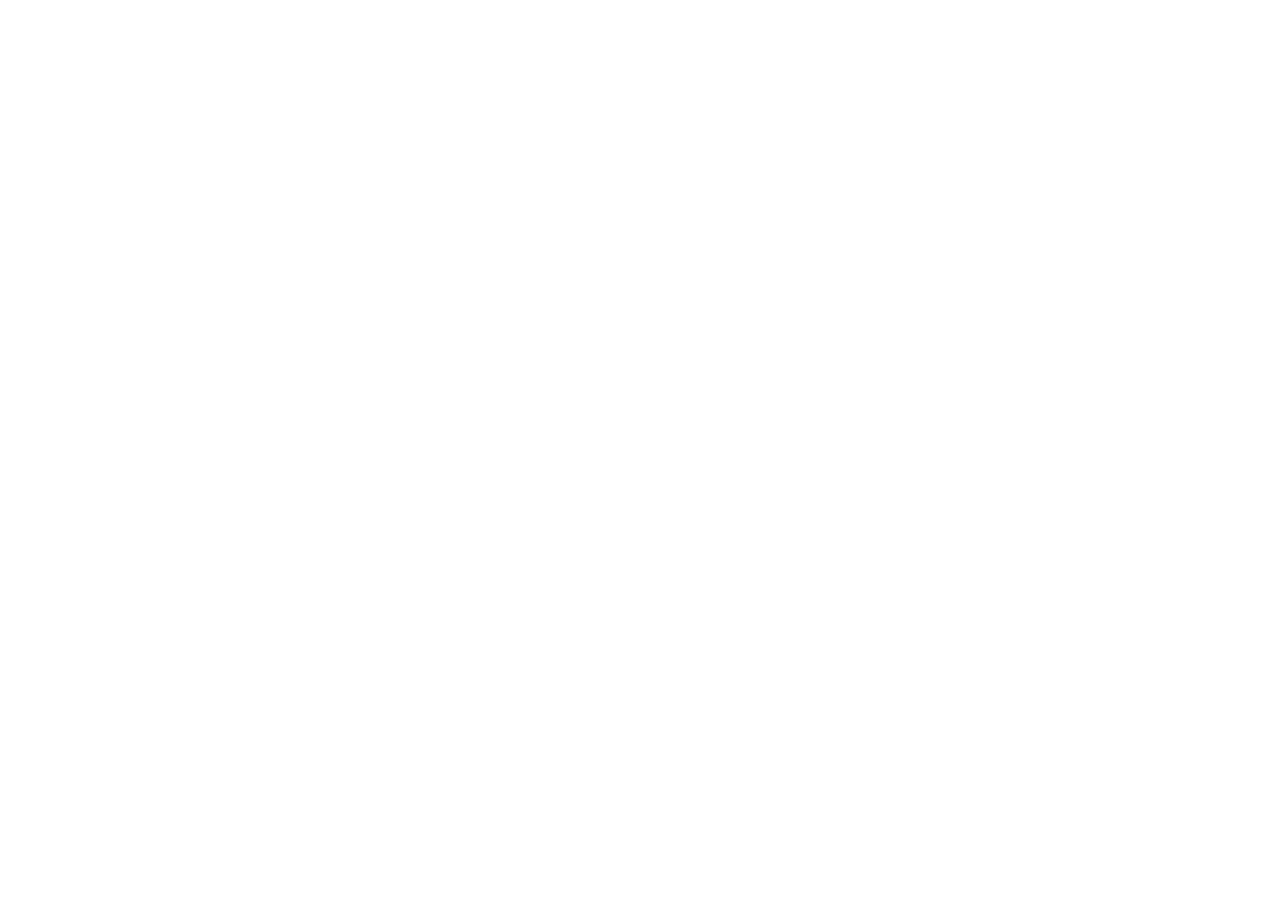
==== project-tracking-intro-component-master/index.html @ 53c0c497 "initial commit" ====
<!DOCTYPE html>
<html lang="en">

<head>
    <meta charset="UTF-8">
    <meta name="viewport" content="width=device-width, initial-scale=1.0">
    <!-- displays site properly based on user's device -->

    <link rel="icon" type="image/png" sizes="32x32" href="./images/favicon-32x32.png">

    <title>Frontend Mentor | Project tracking intro component</title>

    <!-- Feel free to remove these styles or customise in your own stylesheet 👍 -->
    <style>
        .attribution {
            font-size: 11px;
            text-align: center;
        }
        
        .attribution a {
            color: hsl(228, 45%, 44%);
        }
    </style>
</head>

<body>

    <nav>

    </nav>
    <main>

    </main>
    <!-- <footer>
        <p class="attribution">
            Challenge by <a href="https://www.frontendmentor.io?ref=challenge" target="_blank">Frontend Mentor</a>. Coded by <a href="#">Tony Ouma</a>.
        </p>
    </footer> -->
</body>

</html>
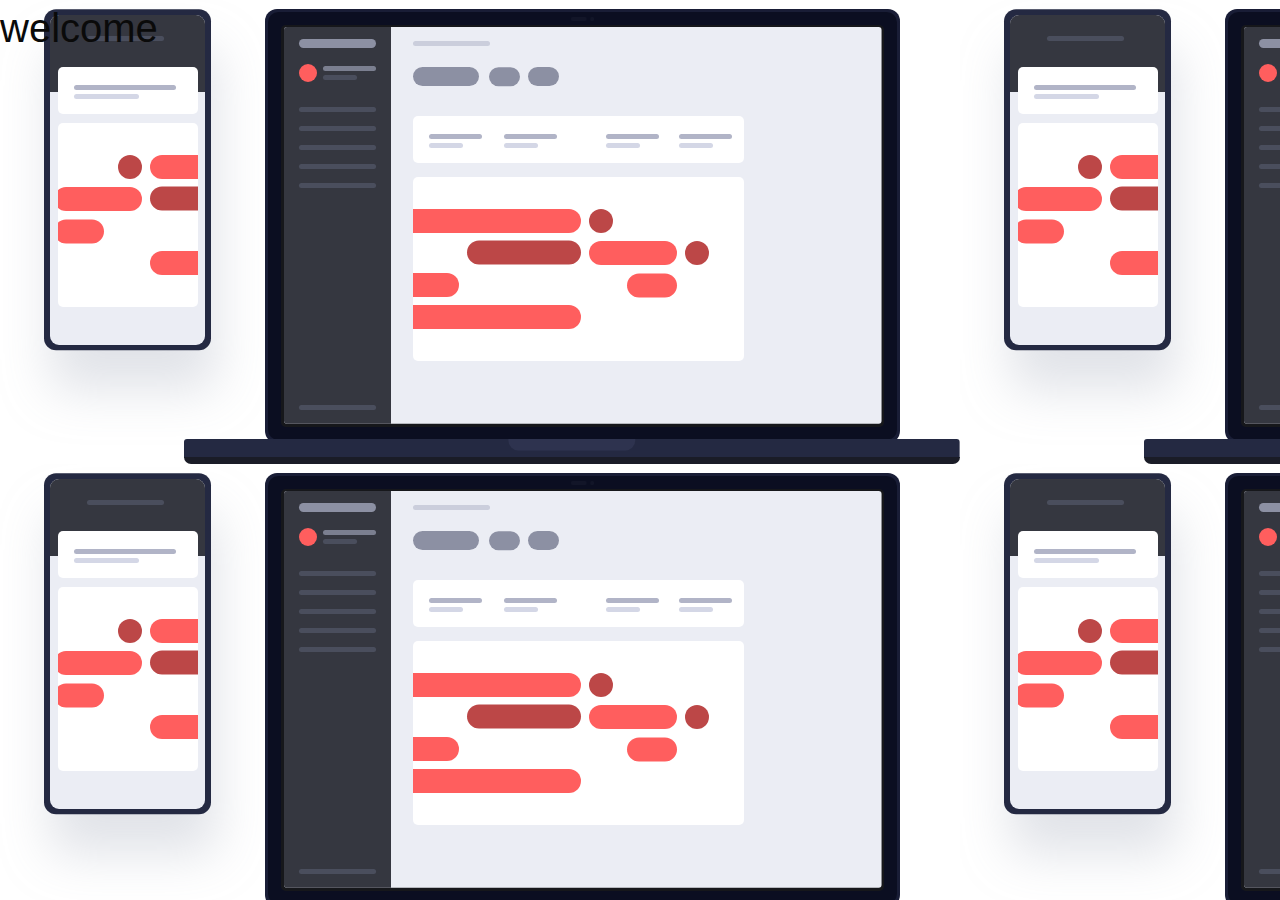
==== commit 25d5ed79: "include(site files): SASS, styles" ====
--- a/project-tracking-intro-component-master/index.html
+++ b/project-tracking-intro-component-master/index.html
@@ -6,21 +6,22 @@
     <meta name="viewport" content="width=device-width, initial-scale=1.0">
     <!-- displays site properly based on user's device -->
 
-    <link rel="icon" type="image/png" sizes="32x32" href="./images/favicon-32x32.png">
+    <link rel="icon" type="image/png" sizes="32x32" href="./assets/images/favicon-32x32.png">
+
+    <!-- Fonts -->
+    <link rel="stylesheet" href="https://fonts.google.com/specimen/Barlow+Condensed">
+    <link rel="stylesheet" href="https://fonts.google.com/specimen/Barlow">
+    <!-- Foundation Zurb -->
+    <link rel="stylesheet" href="./assets/css/vendors/foundation.min.css">
+
+    <!-- FontAwesome -->
+    <link rel="stylesheet" href="./assets/css/vendors/font-awesome.min.css">
+    <link rel="stylesheet" href="./assets/css/vendors/all.css">
+    <!-- Styles -->
+    <link rel="stylesheet" href="./assets/css/main.min.css">
 
     <title>Frontend Mentor | Project tracking intro component</title>
 
-    <!-- Feel free to remove these styles or customise in your own stylesheet 👍 -->
-    <style>
-        .attribution {
-            font-size: 11px;
-            text-align: center;
-        }
-        
-        .attribution a {
-            color: hsl(228, 45%, 44%);
-        }
-    </style>
 </head>
 
 <body>
@@ -29,7 +30,7 @@
 
     </nav>
     <main>
-
+        <h2>welcome</h2>
     </main>
     <!-- <footer>
         <p class="attribution">
--- a/project-tracking-intro-component-master/assets/css/main.min.css
+++ b/project-tracking-intro-component-master/assets/css/main.min.css
@@ -0,0 +1,2 @@
+body{font-family:Barlow;background:url("../../images/illustration-devices.svg")}
+/*# sourceMappingURL=main.min.css.map */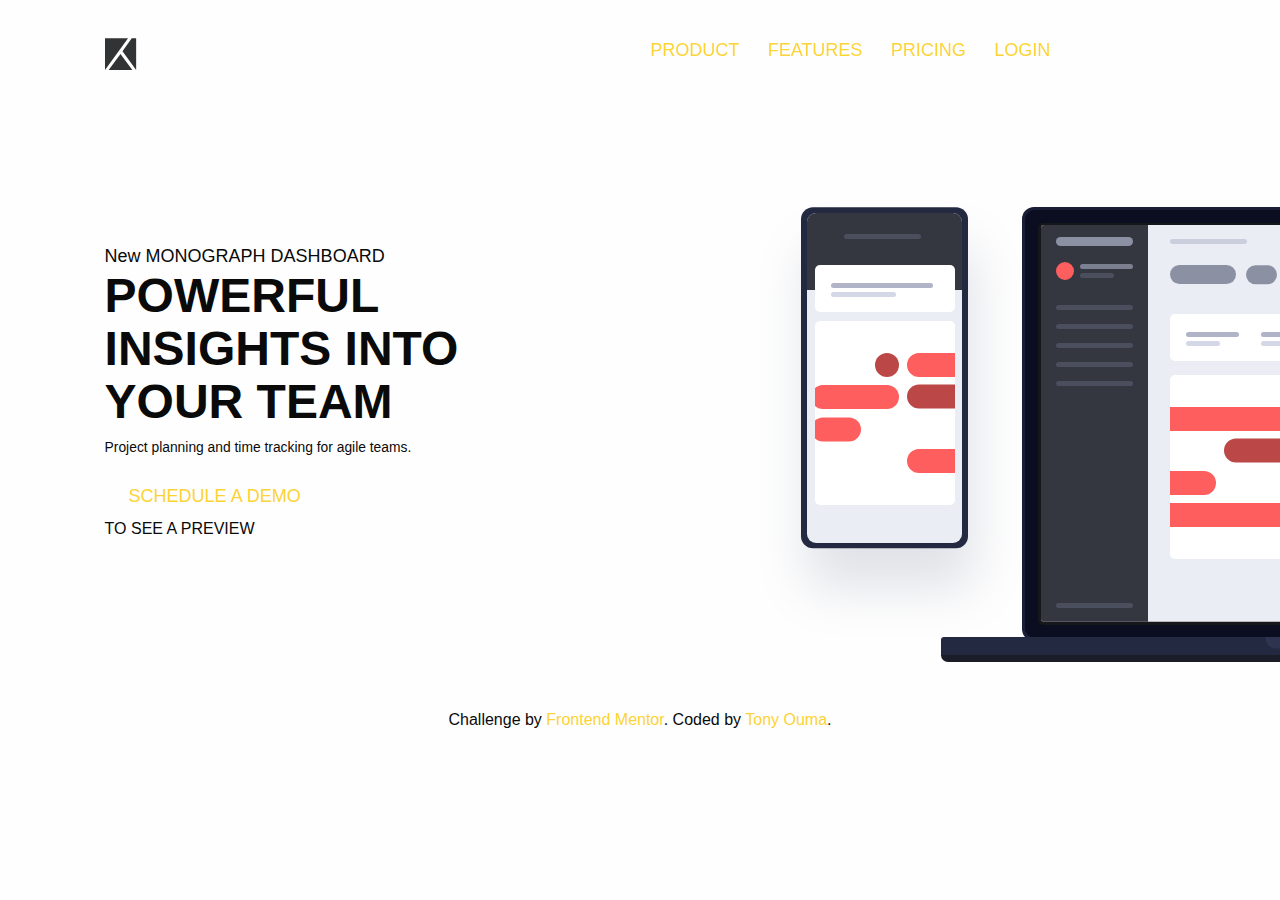
==== commit 3f10a8cf: "add(content to the page)" ====
--- a/project-tracking-intro-component-master/index.html
+++ b/project-tracking-intro-component-master/index.html
@@ -13,10 +13,11 @@
     <link rel="stylesheet" href="https://fonts.google.com/specimen/Barlow">
     <!-- Foundation Zurb -->
     <link rel="stylesheet" href="./assets/css/vendors/foundation.min.css">
+    <!-- <link rel="stylesheet" href="./assets/css/vendors/foundation.min.css"> -->
 
     <!-- FontAwesome -->
-    <link rel="stylesheet" href="./assets/css/vendors/font-awesome.min.css">
-    <link rel="stylesheet" href="./assets/css/vendors/all.css">
+    <!-- <link rel="stylesheet" href="./assets/css/vendors/font-awesome.min.css">
+    <link rel="stylesheet" href="./assets/css/vendors/all.css"> -->
     <!-- Styles -->
     <link rel="stylesheet" href="./assets/css/main.min.css">
 
@@ -24,19 +25,62 @@
 
 </head>
 
-<body>
+<body class="wrapper">
+    <header>
+        <div class="row expanded">
+            <div class="columns medium-2 small-12">
+                <div class="img-logo"><img src="./assets/images/logo.svg" alt=""></div>
+            </div>
+            <div class="columns medium-offset-3 medium-7 small-12">
+                <div class="menu-btn float-right"><span class="menu-btn__burger"></span></div>
+                <nav class="nav">
+                    <ul class="menu-nav">
+                        <li class="menu-nav__item active"><a href="#!" class="menu-nav__link">PRODUCT</a></li>
+                        <li class="menu-nav__item"><a href="#!" class="menu-nav__link">FEATURES</a></li>
+                        <li class="menu-nav__item"><a href="#footer" class="menu-nav__link">PRICING</a></li>
+                        <li class="menu-nav__item"><a href="#!" class="menu-nav__link">LOGIN</a></li>
+                    </ul>
+                </nav>
+            </div>
+        </div>
+        </div>
+    </header>
 
-    <nav>
 
-    </nav>
+
     <main>
-        <h2>welcome</h2>
+        <section class="home">
+            <div class="row expanded">
+                <div class="columns medium-3 small-12 home-left">
+                    <span>New MONOGRAPH DASHBOARD</span>
+                    <h1>POWERFUL INSIGHTS INTO YOUR TEAM</h1>
+                    <p>Project planning and time tracking for agile teams.</p>
+
+                    <div class="container">
+                        <div class="primary-button">
+                            <a href="#">SCHEDULE A DEMO</a>
+                        </div>
+                        <h6>TO SEE A PREVIEW</h6>
+                    </div>
+
+
+                </div>
+                <div class="columns medium-7 medium-offset-1 small-12 home-right">
+                    <div class=""><img src="./assets/images/illustration-devices.svg" alt="" class="intro-img">
+                    </div>
+                </div>
+            </div>
+        </section>
+
+
     </main>
-    <!-- <footer>
-        <p class="attribution">
+    <footer>
+        <p class="text-center">
             Challenge by <a href="https://www.frontendmentor.io?ref=challenge" target="_blank">Frontend Mentor</a>. Coded by <a href="#">Tony Ouma</a>.
         </p>
-    </footer> -->
+    </footer>
+
+    <script src="./assets/js/app.js"></script>
 </body>
 
 </html>--- a/project-tracking-intro-component-master/assets/css/main.min.css
+++ b/project-tracking-intro-component-master/assets/css/main.min.css
@@ -1,2 +1,2 @@
-body{font-family:Barlow;background:url("../../images/illustration-devices.svg")}
+.f-300{font-weight:300}.f-400{font-weight:400}header{padding:3vh 8vw 0 7vw;height:10vh}.img-logo{padding-top:.7rem}.menu-btn{-webkit-transition:all 0.5s ease-in-out;transition:all 0.5s ease-in-out}.menu-btn__burger{position:absolute;right:1.9rem;top:2.6rem;width:28px;height:3px;background:#000;-webkit-transition:all 0.5s ease-in-out;transition:all 0.5s ease-in-out}.menu-btn__burger::before{content:'';position:absolute;top:-8px;width:28px;height:3px;background:#000;-webkit-transition:all 0.5s ease-in-out;transition:all 0.5s ease-in-out}.menu-btn__burger::after{content:'';position:absolute;top:8px;width:28px;height:3px;background:#000;-webkit-transition:all 0.5s ease-in-out;transition:all 0.5s ease-in-out}.menu-btn__burger.open{-webkit-transform:rotate(720deg);transform:rotate(720deg);background:transparent}.menu-btn__burger.open::before{-webkit-transform:rotate(45deg) translate(5px, 8px);transform:rotate(45deg) translate(5px, 8px)}.menu-btn__burger.open::after{width:28px;-webkit-transform:rotate(-45deg) translate(3px, -7px);transform:rotate(-45deg) translate(3px, -7px)}nav{position:relative;top:0;opacity:0.98;visibility:hidden}nav.open{visibility:visible;padding-top:2rem}nav .menu-nav{display:-webkit-box;display:-ms-flexbox;display:flex;-webkit-box-orient:vertical;-webkit-box-direction:normal;-ms-flex-flow:column wrap;flex-flow:column wrap;-webkit-box-align:center;-ms-flex-align:center;align-items:center;overflow:hidden;list-style-type:none;padding-right:1rem;-webkit-transition:all 0.5s ease-in-out;transition:all 0.5s ease-in-out}nav .menu-nav.open{-webkit-transform:translateY(0);transform:translateY(0)}nav .menu-nav__item{-webkit-transform:translateX(100vw);transform:translateX(100vw);-webkit-transition:all 0.5s ease-in-out;transition:all 0.5s ease-in-out}nav .menu-nav__item a{padding-top:1vh;font-size:18px !important}nav .menu-nav__item.open{-webkit-transform:translate(0);transform:translate(0)}nav .menu-nav__item.active>a{padding-bottom:1.2rem}nav .menu-nav__link{display:inline-block;font-size:18px;text-transform:capitalize;font-weight:400;-webkit-transition:all 0.5s ease-in-out;transition:all 0.5s ease-in-out}.menu-nav__item:nth-child(1){-webkit-transition-delay:.25s;transition-delay:.25s}.menu-nav__item:nth-child(2){-webkit-transition-delay:.35s;transition-delay:.35s}.menu-nav__item:nth-child(3){-webkit-transition-delay:.45s;transition-delay:.45s}@media screen and (min-width: 768px){.menu-btn{visibility:hidden}.nav{visibility:visible}.nav .menu-nav{display:block;-webkit-transform:translateY(0);transform:translateY(0);height:100%;background:transparent;text-align:center}.nav .menu-nav__item{display:inline;padding-right:1.5rem}.nav .menu-nav__link{font-size:1.5rem}}@media screen and (max-width: 39.9375em){main{padding-top:0vh !important}.home{margin-right:-60vw !important;padding-left:0 !important;z-index:20;padding-top:20vh !important}.home p{font-size:13.84px}.home-left{padding:10vh 7vw !important;margin-top:25vh !important}.home-left h1{width:50% !important}.home-left .container{display:-webkit-box;display:-ms-flexbox;display:flex}.home-right{margin-right:-60vw !important;margin-top:-85vh !important}.blog{margin-top:0 !important;padding-left:0 !important;padding-right:0 !important}article{padding:10vh 2vw !important}}main{padding-top:12vh;overflow:hidden;font-size:18px !important}.home{overflow:hidden;margin-right:-60vw;padding-left:7vw}.home p{font-size:13.84px}.home-left{margin-top:5vh;-webkit-box-align:center;-ms-flex-align:center;align-items:center}.home-left h1{line-height:1.1;font-weight:700}.home-right{background:url("../../images/bg-intro-desktop.svg") !important}.primary-button{display:inline-block;padding:.5rem 1.5rem;border-radius:50px;font-weight:500}footer{padding-top:5vh}
 /*# sourceMappingURL=main.min.css.map */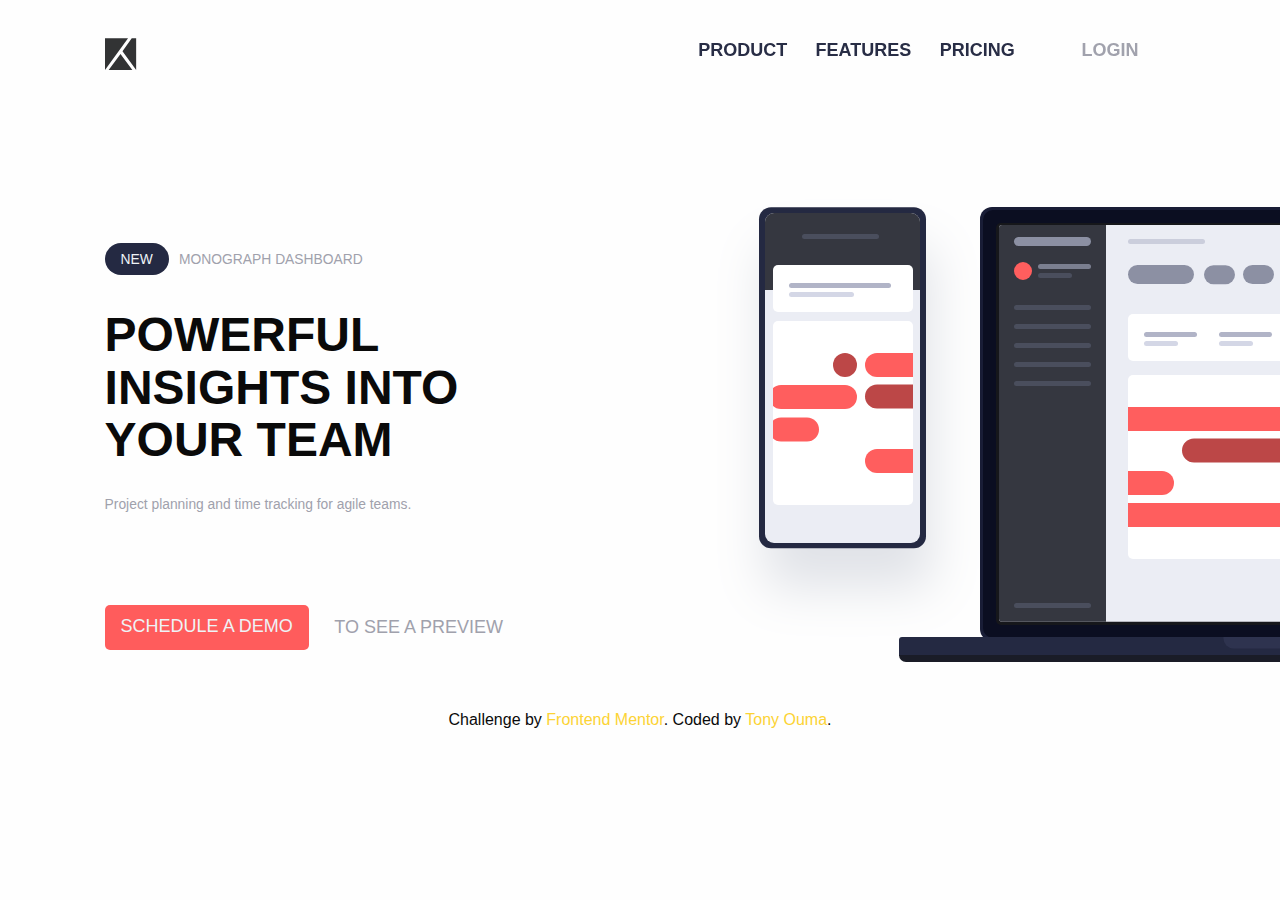
==== commit 9d0b0eba: "site styling(responsive):in both mobile $ desktop" ====
--- a/project-tracking-intro-component-master/index.html
+++ b/project-tracking-intro-component-master/index.html
@@ -38,7 +38,8 @@
                         <li class="menu-nav__item active"><a href="#!" class="menu-nav__link">PRODUCT</a></li>
                         <li class="menu-nav__item"><a href="#!" class="menu-nav__link">FEATURES</a></li>
                         <li class="menu-nav__item"><a href="#footer" class="menu-nav__link">PRICING</a></li>
-                        <li class="menu-nav__item"><a href="#!" class="menu-nav__link">LOGIN</a></li>
+                        <span class="login-border"></span>
+                        <li class="menu-nav__item "><a href="#!" class="menu-nav__link login-text">LOGIN</a></li>
                     </ul>
                 </nav>
             </div>
@@ -46,13 +47,11 @@
         </div>
     </header>
 
-
-
     <main>
         <section class="home">
             <div class="row expanded">
                 <div class="columns medium-3 small-12 home-left">
-                    <span>New MONOGRAPH DASHBOARD</span>
+                    <p><span>NEW</span> MONOGRAPH DASHBOARD</p>
                     <h1>POWERFUL INSIGHTS INTO YOUR TEAM</h1>
                     <p>Project planning and time tracking for agile teams.</p>
 
@@ -60,7 +59,7 @@
                         <div class="primary-button">
                             <a href="#">SCHEDULE A DEMO</a>
                         </div>
-                        <h6>TO SEE A PREVIEW</h6>
+                        <p>TO SEE A PREVIEW</p>
                     </div>
 
 
--- a/project-tracking-intro-component-master/assets/css/main.min.css
+++ b/project-tracking-intro-component-master/assets/css/main.min.css
@@ -1,2 +1,2 @@
-.f-300{font-weight:300}.f-400{font-weight:400}header{padding:3vh 8vw 0 7vw;height:10vh}.img-logo{padding-top:.7rem}.menu-btn{-webkit-transition:all 0.5s ease-in-out;transition:all 0.5s ease-in-out}.menu-btn__burger{position:absolute;right:1.9rem;top:2.6rem;width:28px;height:3px;background:#000;-webkit-transition:all 0.5s ease-in-out;transition:all 0.5s ease-in-out}.menu-btn__burger::before{content:'';position:absolute;top:-8px;width:28px;height:3px;background:#000;-webkit-transition:all 0.5s ease-in-out;transition:all 0.5s ease-in-out}.menu-btn__burger::after{content:'';position:absolute;top:8px;width:28px;height:3px;background:#000;-webkit-transition:all 0.5s ease-in-out;transition:all 0.5s ease-in-out}.menu-btn__burger.open{-webkit-transform:rotate(720deg);transform:rotate(720deg);background:transparent}.menu-btn__burger.open::before{-webkit-transform:rotate(45deg) translate(5px, 8px);transform:rotate(45deg) translate(5px, 8px)}.menu-btn__burger.open::after{width:28px;-webkit-transform:rotate(-45deg) translate(3px, -7px);transform:rotate(-45deg) translate(3px, -7px)}nav{position:relative;top:0;opacity:0.98;visibility:hidden}nav.open{visibility:visible;padding-top:2rem}nav .menu-nav{display:-webkit-box;display:-ms-flexbox;display:flex;-webkit-box-orient:vertical;-webkit-box-direction:normal;-ms-flex-flow:column wrap;flex-flow:column wrap;-webkit-box-align:center;-ms-flex-align:center;align-items:center;overflow:hidden;list-style-type:none;padding-right:1rem;-webkit-transition:all 0.5s ease-in-out;transition:all 0.5s ease-in-out}nav .menu-nav.open{-webkit-transform:translateY(0);transform:translateY(0)}nav .menu-nav__item{-webkit-transform:translateX(100vw);transform:translateX(100vw);-webkit-transition:all 0.5s ease-in-out;transition:all 0.5s ease-in-out}nav .menu-nav__item a{padding-top:1vh;font-size:18px !important}nav .menu-nav__item.open{-webkit-transform:translate(0);transform:translate(0)}nav .menu-nav__item.active>a{padding-bottom:1.2rem}nav .menu-nav__link{display:inline-block;font-size:18px;text-transform:capitalize;font-weight:400;-webkit-transition:all 0.5s ease-in-out;transition:all 0.5s ease-in-out}.menu-nav__item:nth-child(1){-webkit-transition-delay:.25s;transition-delay:.25s}.menu-nav__item:nth-child(2){-webkit-transition-delay:.35s;transition-delay:.35s}.menu-nav__item:nth-child(3){-webkit-transition-delay:.45s;transition-delay:.45s}@media screen and (min-width: 768px){.menu-btn{visibility:hidden}.nav{visibility:visible}.nav .menu-nav{display:block;-webkit-transform:translateY(0);transform:translateY(0);height:100%;background:transparent;text-align:center}.nav .menu-nav__item{display:inline;padding-right:1.5rem}.nav .menu-nav__link{font-size:1.5rem}}@media screen and (max-width: 39.9375em){main{padding-top:0vh !important}.home{margin-right:-60vw !important;padding-left:0 !important;z-index:20;padding-top:20vh !important}.home p{font-size:13.84px}.home-left{padding:10vh 7vw !important;margin-top:25vh !important}.home-left h1{width:50% !important}.home-left .container{display:-webkit-box;display:-ms-flexbox;display:flex}.home-right{margin-right:-60vw !important;margin-top:-85vh !important}.blog{margin-top:0 !important;padding-left:0 !important;padding-right:0 !important}article{padding:10vh 2vw !important}}main{padding-top:12vh;overflow:hidden;font-size:18px !important}.home{overflow:hidden;margin-right:-60vw;padding-left:7vw}.home p{font-size:13.84px}.home-left{margin-top:5vh;-webkit-box-align:center;-ms-flex-align:center;align-items:center}.home-left h1{line-height:1.1;font-weight:700}.home-right{background:url("../../images/bg-intro-desktop.svg") !important}.primary-button{display:inline-block;padding:.5rem 1.5rem;border-radius:50px;font-weight:500}footer{padding-top:5vh}
+.f-300{font-weight:300}.f-400{font-weight:400}header{padding:3vh 8vw 0 7vw;height:10vh}.img-logo{padding-top:.7rem}.menu-btn{-webkit-transition:all 0.5s ease-in-out;transition:all 0.5s ease-in-out}.menu-btn__burger{position:absolute;right:1.9rem;top:2.6rem;width:28px;height:3px;background:#000;-webkit-transition:all 0.5s ease-in-out;transition:all 0.5s ease-in-out}.menu-btn__burger::before{content:'';position:absolute;top:-8px;width:28px;height:3px;background:#000;-webkit-transition:all 0.5s ease-in-out;transition:all 0.5s ease-in-out}.menu-btn__burger::after{content:'';position:absolute;top:8px;width:28px;height:3px;background:#000;-webkit-transition:all 0.5s ease-in-out;transition:all 0.5s ease-in-out}.menu-btn__burger.open{-webkit-transform:rotate(720deg);transform:rotate(720deg);background:transparent}.menu-btn__burger.open::before{-webkit-transform:rotate(45deg) translate(5px, 8px);transform:rotate(45deg) translate(5px, 8px)}.menu-btn__burger.open::after{width:28px;-webkit-transform:rotate(-45deg) translate(3px, -7px);transform:rotate(-45deg) translate(3px, -7px)}nav{position:relative;top:0;opacity:0.98;visibility:hidden}nav.open{visibility:visible;padding-top:2rem}nav .menu-nav{display:-webkit-box;display:-ms-flexbox;display:flex;-webkit-box-orient:vertical;-webkit-box-direction:normal;-ms-flex-flow:column wrap;flex-flow:column wrap;-webkit-box-align:center;-ms-flex-align:center;align-items:center;overflow:hidden;background:#fff;z-index:20;list-style-type:none;-webkit-transition:all 0.5s ease-in-out;transition:all 0.5s ease-in-out}nav .menu-nav.open{-webkit-transform:translateY(0);transform:translateY(0)}nav .menu-nav__item{-webkit-transform:translateX(100vw);transform:translateX(100vw);-webkit-transition:all 0.5s ease-in-out;transition:all 0.5s ease-in-out}nav .menu-nav__item a{padding-top:1vh;color:#242942;font-weight:700;font-size:18px !important}nav .menu-nav__item.open{-webkit-transform:translate(0);transform:translate(0)}nav .menu-nav__link{display:inline-block;font-size:18px;text-transform:capitalize;font-weight:400;-webkit-transition:all 0.5s ease-in-out;transition:all 0.5s ease-in-out}nav .menu-nav .login-text{padding-left:3vw;color:#a0a1ac}.menu-nav__item:nth-child(1){-webkit-transition-delay:.25s;transition-delay:.25s}.menu-nav__item:nth-child(2){-webkit-transition-delay:.35s;transition-delay:.35s}.menu-nav__item:nth-child(3){-webkit-transition-delay:.45s;transition-delay:.45s}@media screen and (min-width: 768px){.menu-btn{visibility:hidden}.nav{float:right;visibility:visible}.nav .menu-nav{display:block;-webkit-transform:translateY(0);transform:translateY(0);height:100%;background:transparent;text-align:center}.nav .menu-nav__item{display:inline;padding-right:1.5rem}.nav .menu-nav .login{padding-left:3vw;color:#a0a1ac}}@media screen and (max-width: 39.9375em){main{padding-top:0vh !important}.nav .menu-nav__item{padding-right:0 !important}.nav .menu-nav .login-border{width:100%;border-top:2px solid #eef3f6}.home{margin-right:-60vw !important;padding-left:0 !important;padding-top:20vh !important}.home p{font-size:13.84px}.home-left{padding:10vh 7vw !important;margin-top:35vh !important}.home-left h1{width:50% !important}.home-left .primary-button{padding:.2rem .8rem !important}.home-left .primary-button a{font-size:15px}.home-left .container{margin-top:6vh !important}.home-left .container p{font-size:15px !important}.home-right{margin-right:-60vw !important;margin-top:-97vh !important}.blog{margin-top:0 !important;padding-left:0 !important;padding-right:0 !important}article{padding:10vh 2vw !important}}body{font-family:'Barlow', sans-serif}main{padding-top:12vh;overflow:hidden;font-size:18px !important}.home{overflow:hidden;margin-right:-50vw;padding-left:7vw}.home p{font-size:13.84px}.home-left{margin-top:5vh;-webkit-box-align:center;-ms-flex-align:center;align-items:center}.home-left p{color:#a0a1ac}.home-left p span{color:#eef3f6;display:inline-block;padding:.3rem 1.0rem;border-radius:50px;margin-right:0.5vw;background:#242942;font-weight:500}.home-left .container{margin-top:10vh;display:-webkit-box;display:-ms-flexbox;display:flex}.home-left .container p{font-size:18px;margin:0.5rem 0;color:#a0a1ac}.home-left .container .primary-button{display:inline-block;padding:.5rem 1.0rem;border-radius:5px;margin-right:2vw;background:#ff5c5c;font-weight:500}.home-left .container .primary-button a{color:#eef3f6}.home-left h1{padding:2vh 0;line-height:1.1;font-weight:700}footer{padding-top:5vh}
 /*# sourceMappingURL=main.min.css.map */